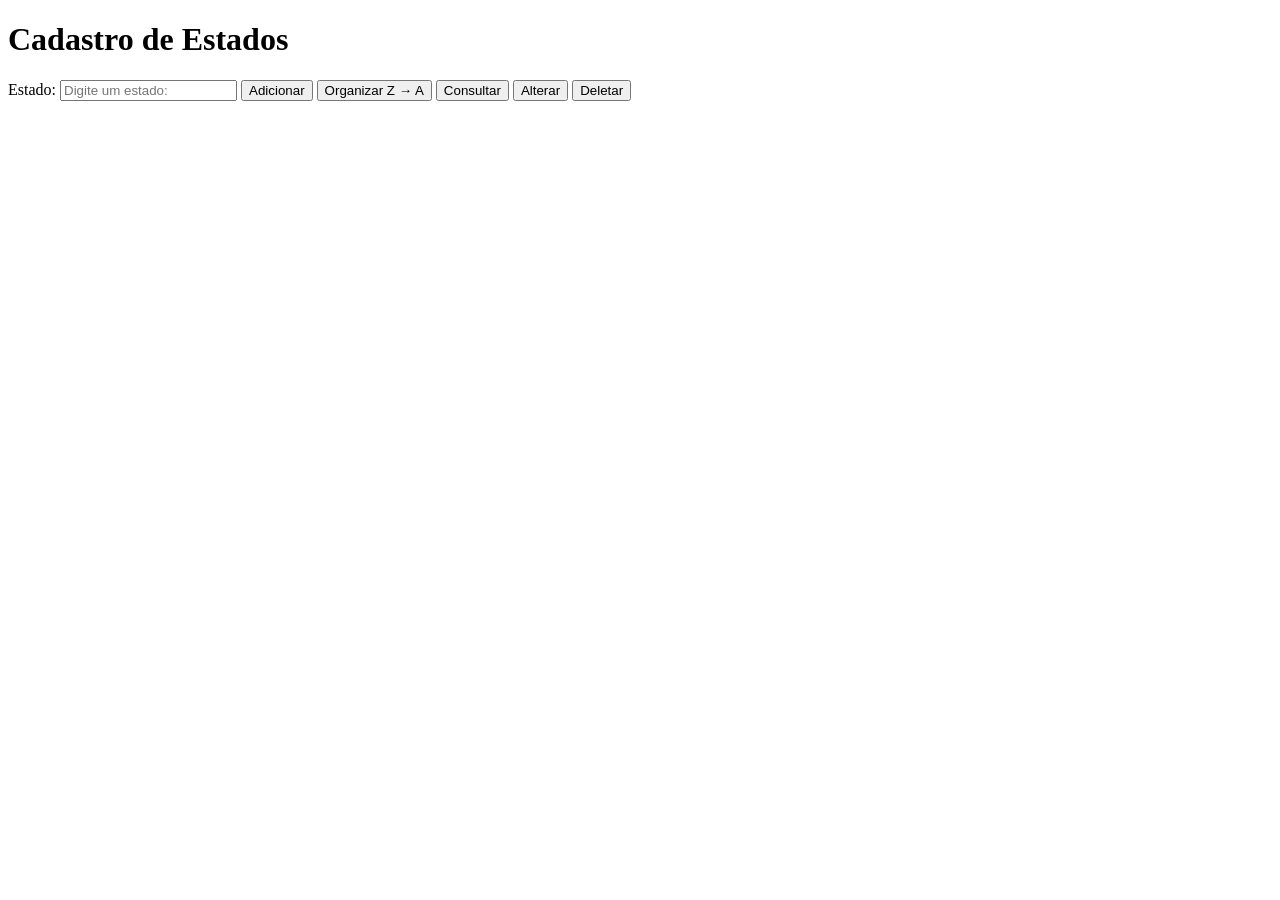
==== index.html @ 28d71319 "Add files via upload" ====
<!DOCTYPE html>
<html lang="en">
<head>
    <meta charset="UTF-8">
    <meta name="viewport" content="width=device-width, initial-scale=1.0">
    <title>Document</title>
    <link rel="stylesheet" href="css/exercicio6.css">

</head>
<body>

    <div class="container">
    <h1>Cadastro de Estados</h1>

    <label for="estado">Estado:</label>
    <input type="text" id="estado" placeholder="Digite um estado:">
  
    <button onclick="adicionarEstado()">Adicionar</button>
    <button onclick="organizarEstados()">Organizar Z → A</button>
    <button onclick="consultar()">Consultar</button>
    <button onclick="alterar()">Alterar</button>
    <button onclick="deletar()">Deletar</button>


    <ul id="listaEstados"></ul>

    </div>
  

    <script src="js/exercicio6.js"></script>
</body>
</html>
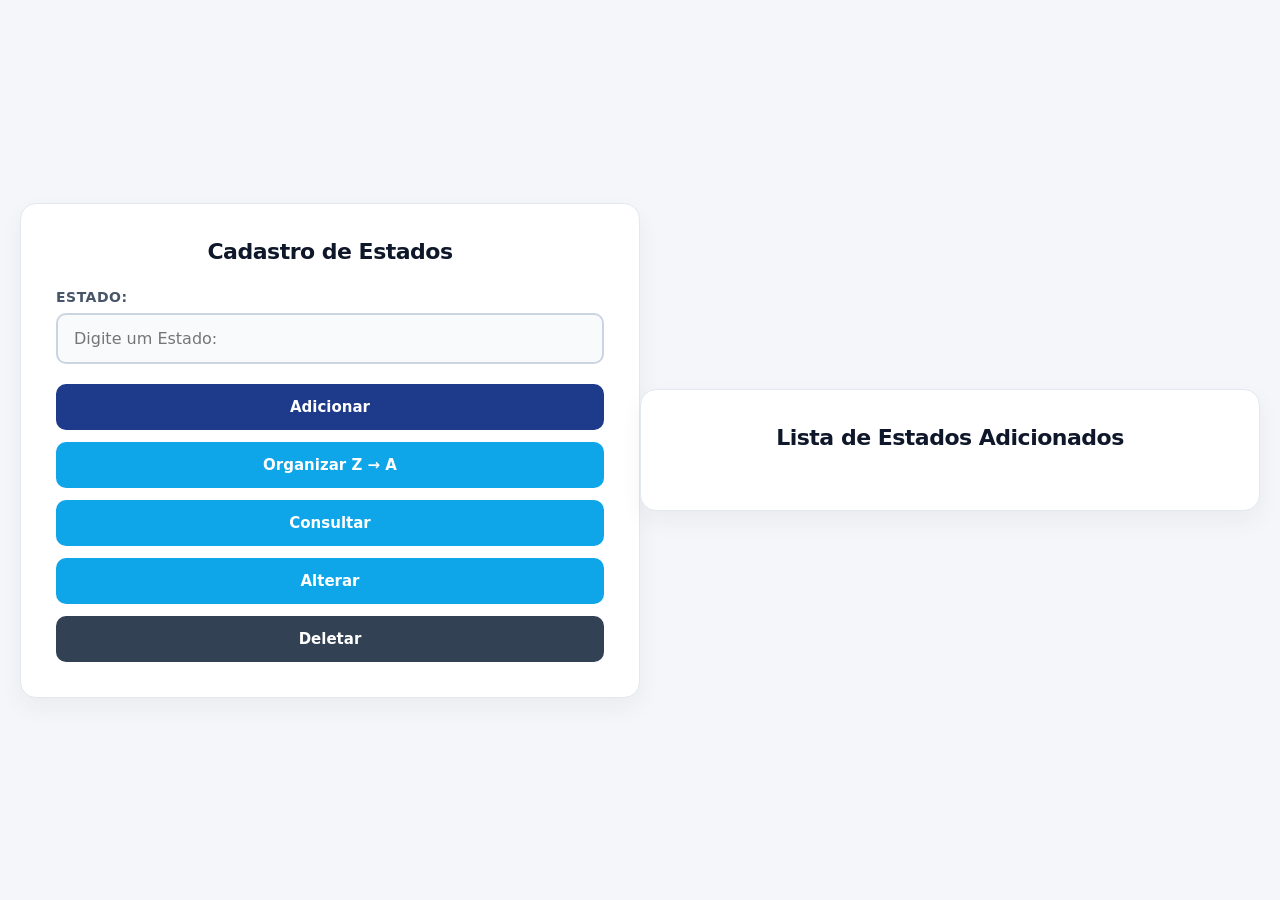
==== commit 5035092d: "Add files via upload" ====
--- a/index.html
+++ b/index.html
@@ -4,7 +4,7 @@
     <meta charset="UTF-8">
     <meta name="viewport" content="width=device-width, initial-scale=1.0">
     <title>Document</title>
-    <link rel="stylesheet" href="css/exercicio6.css">
+    <link rel="stylesheet" href="css/style.css">
 
 </head>
 <body>
@@ -13,7 +13,7 @@
     <h1>Cadastro de Estados</h1>
 
     <label for="estado">Estado:</label>
-    <input type="text" id="estado" placeholder="Digite um estado:">
+    <input type="text" id="estado" placeholder="Digite um Estado:">
   
     <button onclick="adicionarEstado()">Adicionar</button>
     <button onclick="organizarEstados()">Organizar Z → A</button>
@@ -21,12 +21,21 @@
     <button onclick="alterar()">Alterar</button>
     <button onclick="deletar()">Deletar</button>
 
+    
+    
 
-    <ul id="listaEstados"></ul>
 
+   
+
+    </div>
+
+    <div class="container_lista">
+        <H1>Lista de Estados Adicionados</H1>
+
+        <ul id="listaEstados"></ul>
     </div>
   
 
-    <script src="js/exercicio6.js"></script>
+    <script src="js/script.js"></script>
 </body>
 </html>
--- a/css/style.css
+++ b/css/style.css
@@ -0,0 +1,194 @@
+/* ==========================================================================
+   Configurações Gerais e Reset
+   ========================================================================== */
+   * {
+    margin: 0;
+    padding: 0;
+    box-sizing: border-box;
+    font-family: 'Segoe UI', system-ui, -apple-system, sans-serif;
+}
+
+body {
+    background-color: #f4f6f9; /* Neutro claro */
+    color: #1e293b; /* Grafite escuro */
+    display: flex;
+    align-items: center;
+    justify-content: center;
+    min-height: 100vh;
+    padding: 20px;
+}
+
+/* ==========================================================================
+   Estrutura Lado a Lado (A Mágica está aqui!)
+   ========================================================================== */
+.interface-principal {
+    display: flex;
+    flex-direction: row; /* Força um do lado do outro */
+    align-items: flex-start; /* Alinha os blocos pelo topo */
+    justify-content: center;
+    gap: 30px; /* Espaço cirúrgico entre os dois blocos */
+    width: 100%;
+    max-width: 1000px; /* Largura total somando os dois lados */
+}
+
+/* ==========================================================================
+   Estilização dos Blocos (Containers)
+   ========================================================================== */
+.container, .container_lista {
+    background-color: #ffffff;
+    flex: 1; /* Faz os dois lados terem exatamente o mesmo tamanho */
+    min-width: 320px; /* Evita que eles fiquem esmagados */
+    padding: 35px;
+    border-radius: 16px;
+    box-shadow: 0 10px 25px rgba(30, 41, 59, 0.05);
+    border: 1px solid #e2e8f0;
+}
+
+h1, H1 {
+    font-size: 22px;
+    font-weight: 700;
+    color: #0f172a; /* Azul Escuro */
+    margin-bottom: 25px;
+    text-align: center;
+    letter-spacing: -0.5px;
+}
+
+/* ==========================================================================
+   Formulário e Input
+   ========================================================================== */
+label {
+    display: block;
+    font-size: 14px;
+    font-weight: 600;
+    margin-bottom: 8px;
+    color: #475569;
+    text-transform: uppercase;
+    letter-spacing: 0.5px;
+}
+
+input[type="text"] {
+    width: 100%;
+    padding: 14px 16px;
+    border: 2px solid #cbd5e1;
+    border-radius: 10px;
+    font-size: 16px;
+    color: #0f172a;
+    background-color: #f8fafc;
+    margin-bottom: 20px;
+    transition: all 0.25s ease;
+}
+
+input[type="text"]:focus {
+    background-color: #ffffff;
+    border-color: #0284c7; /* Azul Claro */
+    outline: none;
+    box-shadow: 0 0 0 4px rgba(2, 132, 199, 0.15);
+}
+
+/* ==========================================================================
+   Botões (Cores Sólidas: Azul Escuro e Azul Claro)
+   ========================================================================== */
+button {
+    width: 100%;
+    padding: 14px;
+    margin-bottom: 12px;
+    border: none;
+    border-radius: 10px;
+    font-size: 15px;
+    font-weight: 600;
+    cursor: pointer;
+    transition: all 0.2s ease-in-out;
+}
+
+/* Adicionar: Azul Escuro */
+button[onclick="adicionarEstado()"] {
+    background-color: #1e3a8a;
+    color: #ffffff;
+}
+
+button[onclick="adicionarEstado()"]:hover {
+    background-color: #1d4ed8;
+}
+
+/* Controles: Azul Claro */
+button[onclick="organizarEstados()"],
+button[onclick="consultar()"],
+button[onclick="alterar()"] {
+    background-color: #0ea5e9;
+    color: #ffffff;
+}
+
+button[onclick="organizarEstados()"]:hover,
+button[onclick="consultar()"]:hover,
+button[onclick="alterar()"]:hover {
+    background-color: #0284c7;
+}
+
+/* Deletar: Neutro Escuro (Mantém a harmonia) */
+button[onclick="deletar()"] {
+    background-color: #334155;
+    color: #ffffff;
+    margin-bottom: 0;
+}
+
+button[onclick="deletar()"]:hover {
+    background-color: #1e293b;
+}
+
+button:active {
+    transform: scale(0.98);
+}
+
+/* ==========================================================================
+   Lista de Estados
+   ========================================================================== */
+#listaEstados {
+    list-style: none;
+    padding: 0;
+}
+
+#listaEstados li {
+    background-color: #f8fafc;
+    padding: 14px 18px;
+    border: 1px solid #e2e8f0;
+    border-radius: 8px;
+    margin-bottom: 10px;
+    font-size: 15px;
+    font-weight: 500;
+    color: #334155;
+    transition: all 0.2s ease;
+}
+
+#listaEstados li:hover {
+    background-color: #f1f5f9;
+    border-color: #cbd5e1;
+    color: #0f172a;
+}
+
+/* ==========================================================================
+   Classe Especial .estiloNovo (Ativada ao Ordenar)
+   ========================================================================== */
+.estiloNovo {
+    border: 2px solid #0ea5e9 !important; /* Borda Azul Claro */
+    background-color: #f0f9ff !important;
+    padding: 15px;
+    border-radius: 12px;
+}
+
+.estiloNovo li {
+    background-color: #ffffff !important;
+    border-left: 4px solid #1e3a8a !important; /* Detalhe em Azul Escuro */
+}
+
+/* ==========================================================================
+   Responsividade (Para telas pequenas de celular)
+   ========================================================================== */
+@media (max-width: 768px) {
+    .interface-principal {
+        flex-direction: column; /* No celular vira uma coluna só */
+        align-items: center;
+    }
+    .container, .container_lista {
+        width: 100%;
+    }
+}
